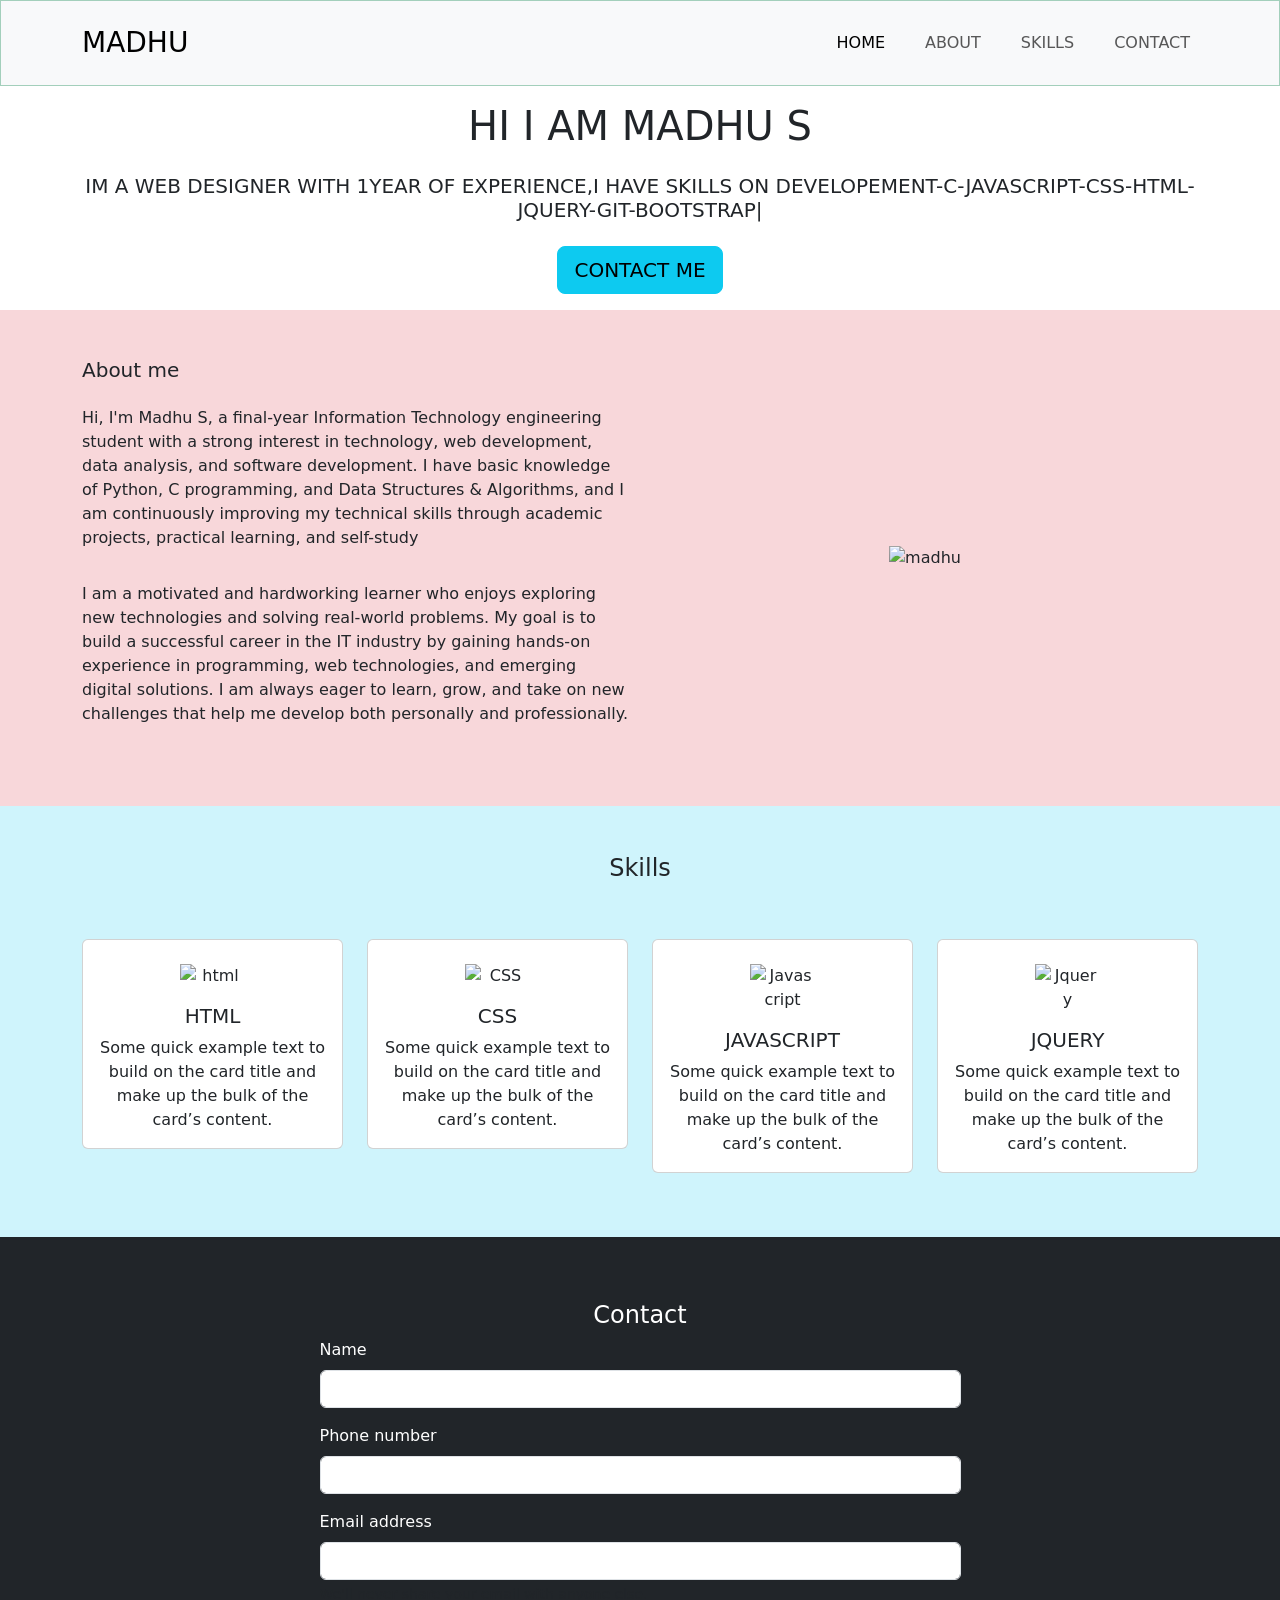
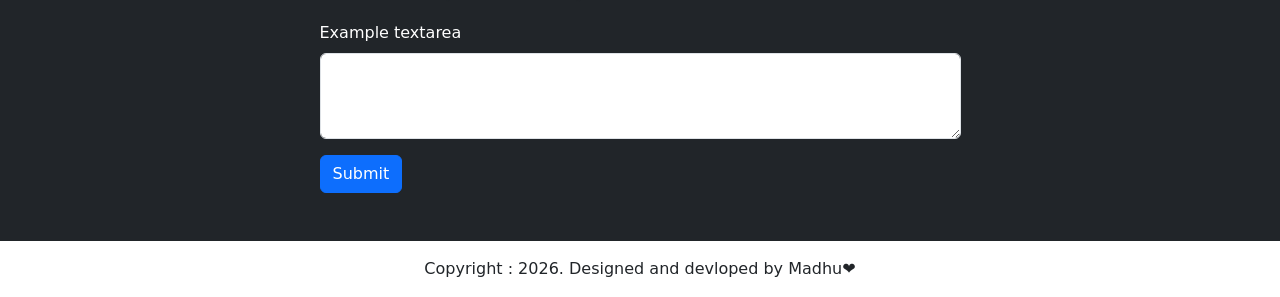
==== index.html @ f2a7bfd4 "added new path" ====
<!DOCTYPE html>
<html lang="en">
    <head>
        <meta charset="UTF-8">
        <meta name="viewport" content="Width=device-Width, initial-scale=1.0">
        <title> Madhu's portfolio </title>
        <link rel="preconnect" href="https://fonts.googleapis.com">
<link rel="preconnect" href="https://fonts.gstatic.com" crossorigin>
<link href="https://fonts.googleapis.com/css2?family=Poppins:ital,wght@0,100;0,200;0,300;0,400;0,500;0,600;0,700;0,800;0,900;1,100;1,200;1,300;1,400;1,500;1,600;1,700;1,800;1,900&display=swap" rel="stylesheet">
        <link href="https://cdn.jsdelivr.net/npm/bootstrap@5.3.8/dist/css/bootstrap.min.css" rel="stylesheet" integrity="sha384-sRIl4kxILFvY47J16cr9ZwB07vP4J8+LH7qKQnuqkuIAvNWLzeN8tE5YBujZqJLB" crossorigin="anonymous">
         <link rel="stylesheet" href="/portfolio/css/styles.css">
    </head>
       <body>
<nav class="navbar navbar-expand-lg bg-body-tertiary py-3 text-uppercase border border-success-subtle sticky-top">
  <div class="container">
    <a class=" navbar-brand fs-3" href="#">Madhu </a>
    <button class="navbar-toggler" type="button" data-bs-toggle="collapse" data-bs-target="#navbarSupportedContent" aria-controls="navbarSupportedContent" aria-expanded="false" aria-label="Toggle navigation">
      <span class="navbar-toggler-icon"></span>
    </button>
    <div class="collapse navbar-collapse" id="navbarSupportedContent">
      <ul class="navbar-nav ms-auto mb-2 mb-lg-0 gap-4 fs-6">
        <li class="nav-item">
          <a class="nav-link active" aria-current="page" href="#" >Home</a>
        </li>
        <li class="nav-item">
          <a class="nav-link" href="#about">About</a>
        </li>
        <li class="nav-item">
          <a class="nav-link" href="#skills">Skills</a>
        </li>
        <li class="nav-item">
          <a class="nav-link" href="#contact">Contact</a>
        </li>
      </ul>
    </nav>
      <section class="banner  text-uppercase  text-center">
          <div class="container">
              <div class="row align-items-center">
                  <div class="col-md-12">
                       <div class=" width-100 mx-auto py-3">
                        <h1 class="pb-3" >hi i am madhu s</h1>
                        <H4 class="pb-3 fs-5 fs-md-4 ">Im a web designer with 1year of experience,I have skills on developement-c-javascript-css-html-jquery-git-bootstrap|</H4>
                        <a href="https://wa.me/+917810089107?text=Hi madhu!!!" class= "btn btn-info text-uppercase btn-lg" target="_blank" >contact me</a>
                    </div>
                  </div>
              </div>
          </div>
      </section>
      <section id="about" class="py-5 bg-danger-subtle">
         <div class="container">
            <div class="row align-items-center">
                <div class="col-md-6">
                  <h5 class="pb-3">About me</h5>
                  <p class="pb-3">Hi, I'm Madhu S, a final-year Information Technology engineering student with a strong interest in technology, web development, data analysis, and software development. I have basic knowledge of Python, C programming, and Data Structures & Algorithms, and I am continuously improving my technical skills through academic projects, practical learning, and self-study</p>
                  <p class="pb-3">I am a motivated and hardworking learner who enjoys exploring new technologies and solving real-world problems. My goal is to build a successful career in the IT industry by gaining hands-on experience in programming, web technologies, and emerging digital solutions. I am always eager to learn, grow, and take on new challenges that help me develop both personally and professionally. </p>
                </div>
                <div class="col-md-6 text-center">
                   <img src="/portfolio/images/WhatsApp Image 2026-06-17 at 10.58.20 PM (1).jpeg" alt="madhu" class="img-fluid w-75"  />
                </div>
            </div>
         </div>
      </section >
      <section  id="skills" class="bg-info-subtle skills-padding py-5">
         <div class="container">
               <div class="row">
                    <div class="col-md-12">
                        <h4 class="text-center pb-5">Skills</h4>
                    </div>
               </div>
               <div class="row g-4">
                   <div class="col-md-3 mb-3">
                         <div class="card text-center">
                         <img src="/portfolio/images/html.png" class="card-img-top w-25 m-auto pt-4" alt="html">
                         <div class="card-body">
                         <h5 class="card-title text-center">HTML</h5>
                         <p class="card-text">Some quick example text to build on the card title and make up the bulk of the card’s content.</p>
                    </div>
                  </div>        
               </div>
               <div class="col-md-3 mb-3">
                         <div class="card text-center">
                         <img src="/portfolio/images/css.png" class="card-img-top w-25 m-auto pt-4" alt="CSS">
                         <div class="card-body">
                         <h5 class="card-title text-center">CSS</h5>
                         <p class="card-text">Some quick example text to build on the card title and make up the bulk of the card’s content.</p>
                    </div>
                  </div>        
               </div>
               <div class="col-md-3 mb-3">
                         <div class="card text-center">
                         <img src="/portfolio/images/js.png" class="card-img-top w-25 m-auto pt-4" alt="Javascript">
                         <div class="card-body">
                         <h5 class="card-title text-center">JAVASCRIPT</h5>
                         <p class="card-text">Some quick example text to build on the card title and make up the bulk of the card’s content.</p>
                    </div>
                  </div>        
               </div>
               <div class="col-md-3 mb-3">
                         <div class="card text-center">
                         <img src="/portfolio/images/jquery.png" class="card-img-top w-25 m-auto pt-4" alt="Jquery">
                         <div class="card-body">
                         <h5 class="card-title text-center" >JQUERY</h5>
                         <p class="card-text">Some quick example text to build on the card title and make up the bulk of the card’s content.</p>
                    </div>
                  </div>        
               </div>
            </div>
         </div>
      </section>
      <section id="contact" class="bg-dark text-white skills-padding py-5">
        <div class="container">
             <div class="row ">
                  <div class="col-md-12 ">
                        <h4 class="text-center pt-3">Contact</h4>
                </div>
             </div>
             <div class="row justify-content-center" >
                    <div class="col-md-7 ">
                        <form>
                         <div class="mb-3">
                          <label for="exampleInputEmail1" class="form-label">Name</label>
                          <input type="text" class="form-control" id="exampleInputName" aria-describedby="name">                        
                      </div>
                      <div class="mb-3">
                          <label for="exampleInputEmail1" class="form-label">Phone number</label>
                          <input type="number" class="form-control" id="exampleInputnumber" aria-describedby="phonenumber">
                      </div>
                      <div class="mb-3">
                      <label for="exampleInputEmail1" class="form-label">Email address</label>
                      <input type="email" class="form-control" id="exampleInputEmail1" aria-describedby="emailHelp">
                      <div id="emailHelp" class="form-text">We'll never share your email with anyone else.</div>
                     </div>
                     <div class="mb-3">
                      <label for="exampleFormControlTextarea1" class="form-label">Example textarea</label>
                      <textarea class="form-control" id="exampleFormControlTextarea1" rows="3"></textarea>
                     </div>
            <button type="submit" class="btn btn-primary">Submit</button>
        </form>
           </div>
         </div>
        </div>
      </section>
       <footer class="py-3">
         <div class="container">
            <div class="row">
                <div class="col-md-12">
                    <p class="text-center mb-0"> Copyright : 2026. Designed and devloped by Madhu❤️</p>
                </div>
            </div>
         </div>
       </footer>
    </body>
    <script src="https://cdn.jsdelivr.net/npm/bootstrap@5.3.8/dist/js/bootstrap.bundle.min.js" integrity="sha384-FKyoEForCGlyvwx9Hj09JcYn3nv7wiPVlz7YYwJrWVcXK/BmnVDxM+D2scQbITxI" crossorigin="anonymous"></script>
</html>
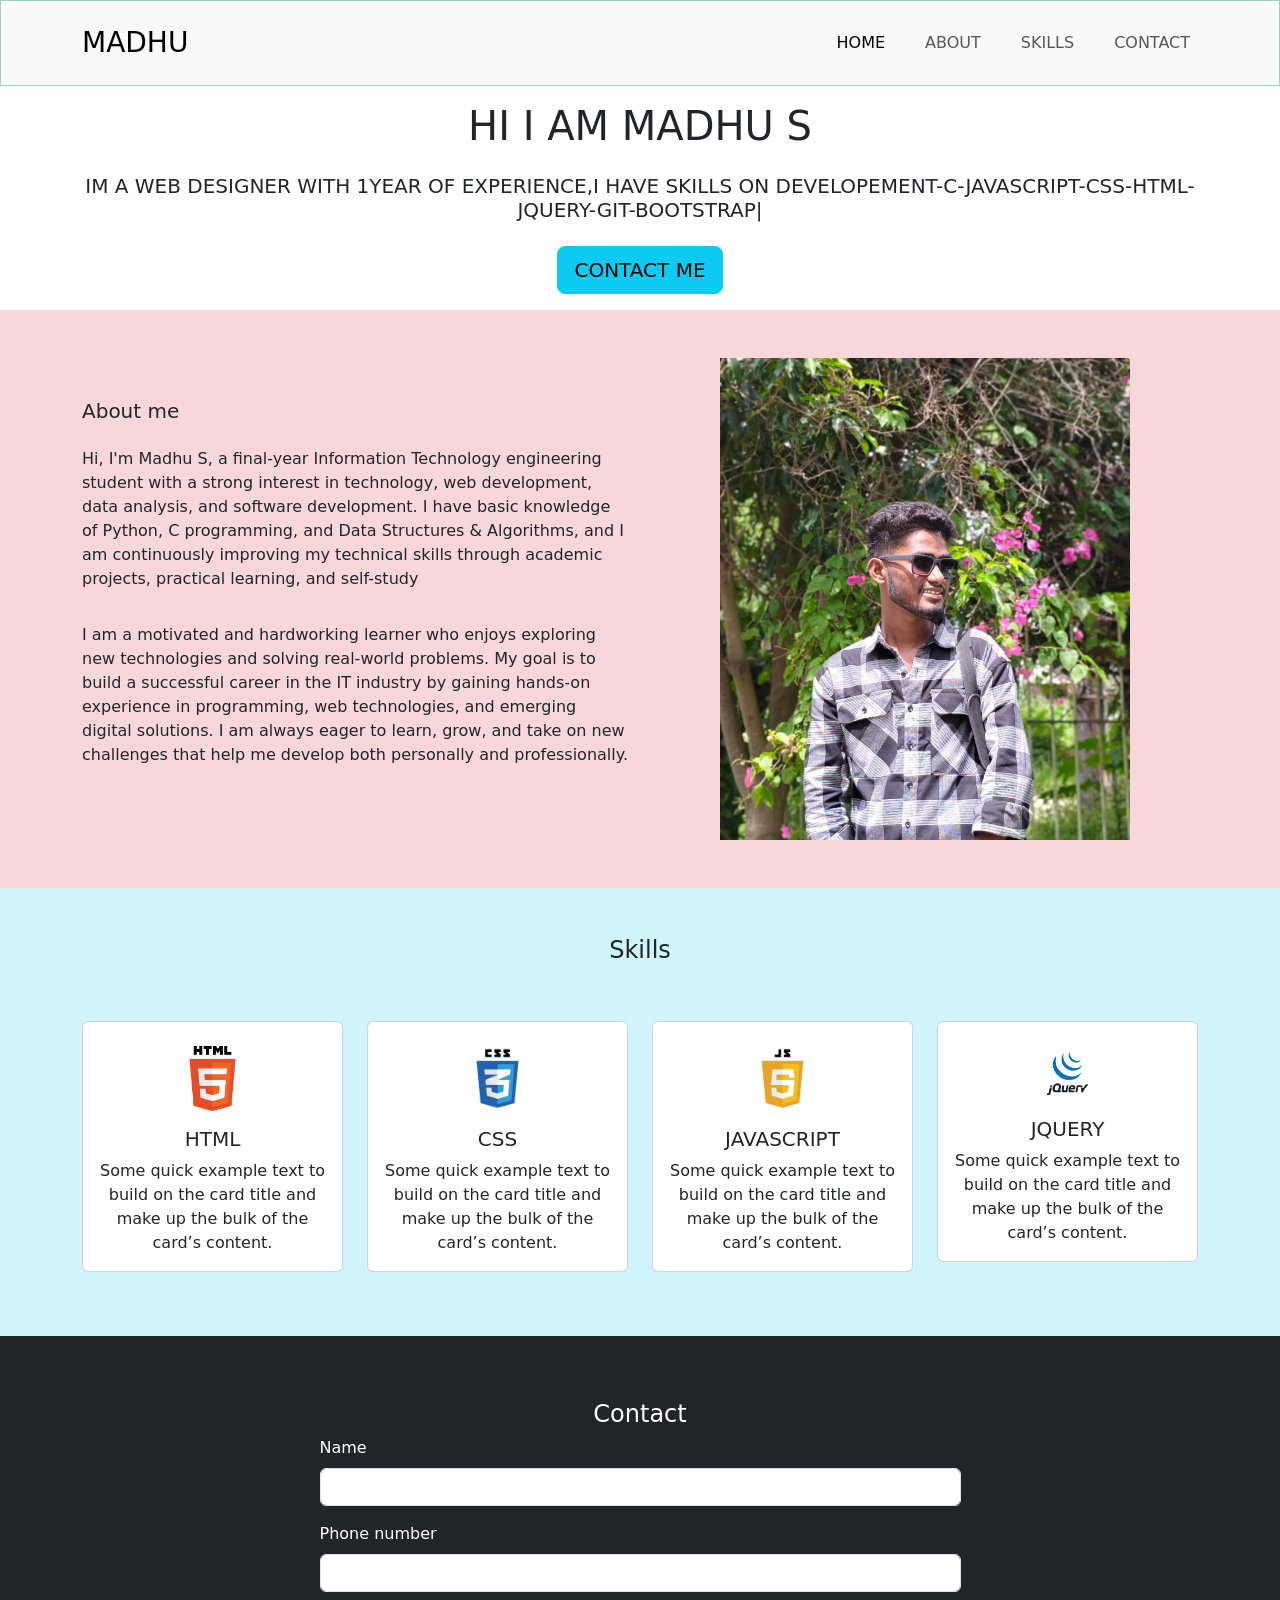
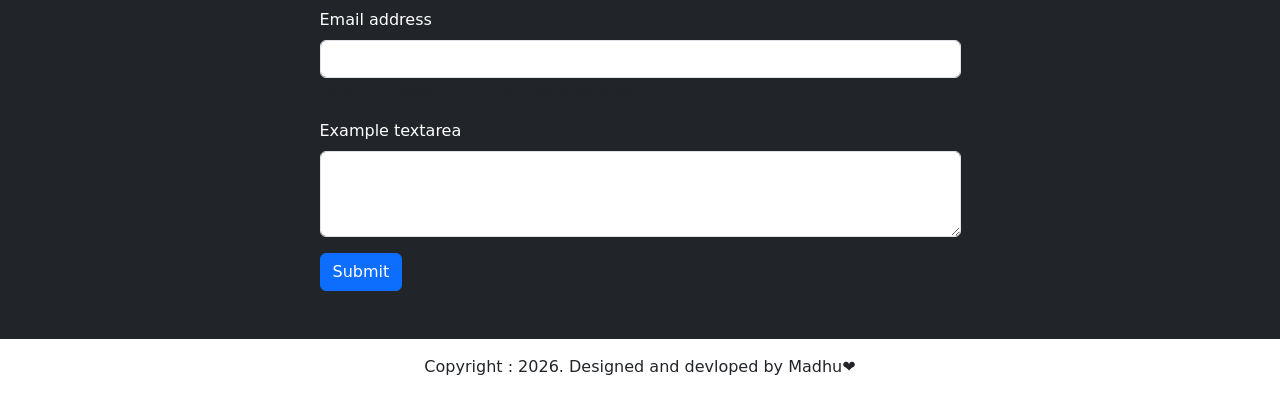
==== commit 627c1f32: "added new path again" ====
--- a/index.html
+++ b/index.html
@@ -8,7 +8,7 @@
 <link rel="preconnect" href="https://fonts.gstatic.com" crossorigin>
 <link href="https://fonts.googleapis.com/css2?family=Poppins:ital,wght@0,100;0,200;0,300;0,400;0,500;0,600;0,700;0,800;0,900;1,100;1,200;1,300;1,400;1,500;1,600;1,700;1,800;1,900&display=swap" rel="stylesheet">
         <link href="https://cdn.jsdelivr.net/npm/bootstrap@5.3.8/dist/css/bootstrap.min.css" rel="stylesheet" integrity="sha384-sRIl4kxILFvY47J16cr9ZwB07vP4J8+LH7qKQnuqkuIAvNWLzeN8tE5YBujZqJLB" crossorigin="anonymous">
-         <link rel="stylesheet" href="/portfolio/css/styles.css">
+         <link rel="stylesheet" href="./portfolio/css/styles.css">
     </head>
        <body>
 <nav class="navbar navbar-expand-lg bg-body-tertiary py-3 text-uppercase border border-success-subtle sticky-top">
@@ -55,7 +55,7 @@
                   <p class="pb-3">I am a motivated and hardworking learner who enjoys exploring new technologies and solving real-world problems. My goal is to build a successful career in the IT industry by gaining hands-on experience in programming, web technologies, and emerging digital solutions. I am always eager to learn, grow, and take on new challenges that help me develop both personally and professionally. </p>
                 </div>
                 <div class="col-md-6 text-center">
-                   <img src="/portfolio/images/WhatsApp Image 2026-06-17 at 10.58.20 PM (1).jpeg" alt="madhu" class="img-fluid w-75"  />
+                   <img src="./images/WhatsApp Image 2026-06-17 at 10.58.20 PM (1).jpeg" alt="madhu" class="img-fluid w-75"  />
                 </div>
             </div>
          </div>
@@ -70,7 +70,7 @@
                <div class="row g-4">
                    <div class="col-md-3 mb-3">
                          <div class="card text-center">
-                         <img src="/portfolio/images/html.png" class="card-img-top w-25 m-auto pt-4" alt="html">
+                         <img src="./images/html.png" class="card-img-top w-25 m-auto pt-4" alt="html">
                          <div class="card-body">
                          <h5 class="card-title text-center">HTML</h5>
                          <p class="card-text">Some quick example text to build on the card title and make up the bulk of the card’s content.</p>
@@ -79,7 +79,7 @@
                </div>
                <div class="col-md-3 mb-3">
                          <div class="card text-center">
-                         <img src="/portfolio/images/css.png" class="card-img-top w-25 m-auto pt-4" alt="CSS">
+                         <img src="./images/css.png" class="card-img-top w-25 m-auto pt-4" alt="CSS">
                          <div class="card-body">
                          <h5 class="card-title text-center">CSS</h5>
                          <p class="card-text">Some quick example text to build on the card title and make up the bulk of the card’s content.</p>
@@ -88,7 +88,7 @@
                </div>
                <div class="col-md-3 mb-3">
                          <div class="card text-center">
-                         <img src="/portfolio/images/js.png" class="card-img-top w-25 m-auto pt-4" alt="Javascript">
+                         <img src="./images/js.png" class="card-img-top w-25 m-auto pt-4" alt="Javascript">
                          <div class="card-body">
                          <h5 class="card-title text-center">JAVASCRIPT</h5>
                          <p class="card-text">Some quick example text to build on the card title and make up the bulk of the card’s content.</p>
@@ -97,7 +97,7 @@
                </div>
                <div class="col-md-3 mb-3">
                          <div class="card text-center">
-                         <img src="/portfolio/images/jquery.png" class="card-img-top w-25 m-auto pt-4" alt="Jquery">
+                         <img src="./images/jquery.png" class="card-img-top w-25 m-auto pt-4" alt="Jquery">
                          <div class="card-body">
                          <h5 class="card-title text-center" >JQUERY</h5>
                          <p class="card-text">Some quick example text to build on the card title and make up the bulk of the card’s content.</p>
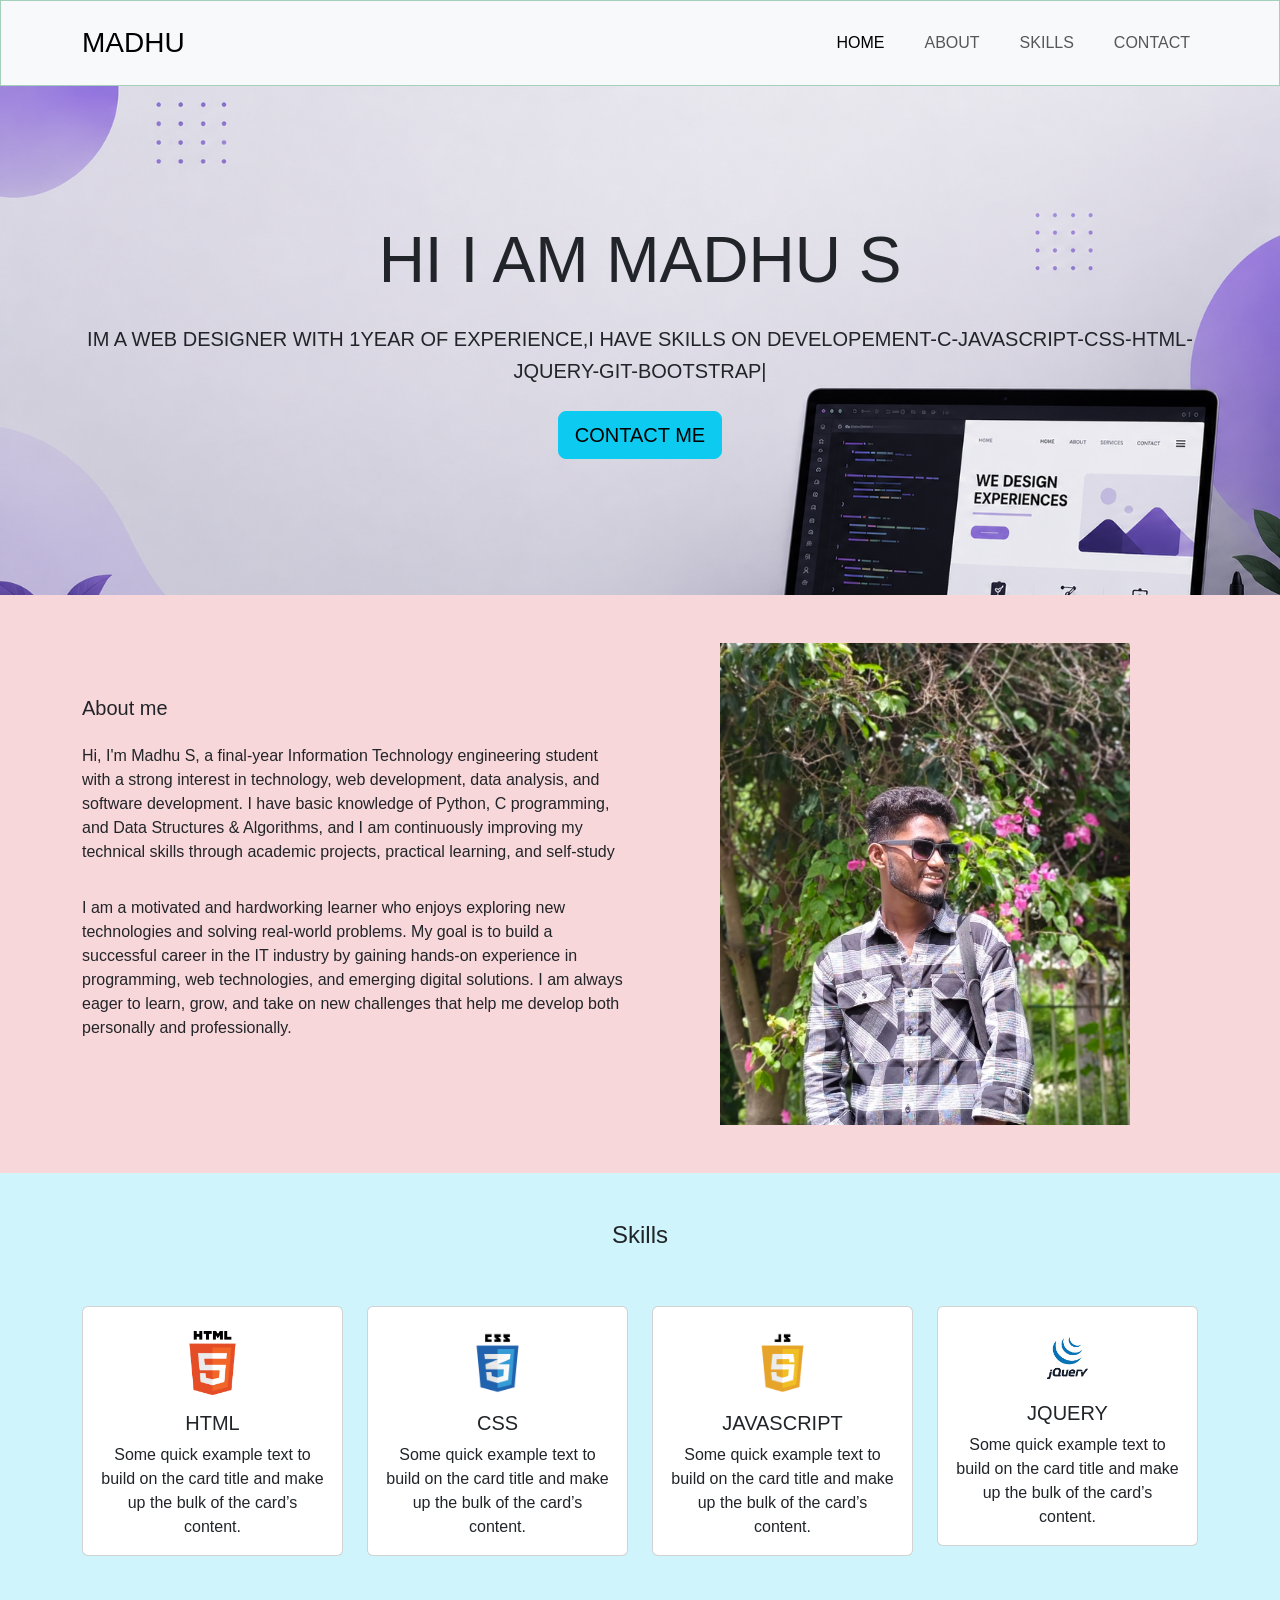
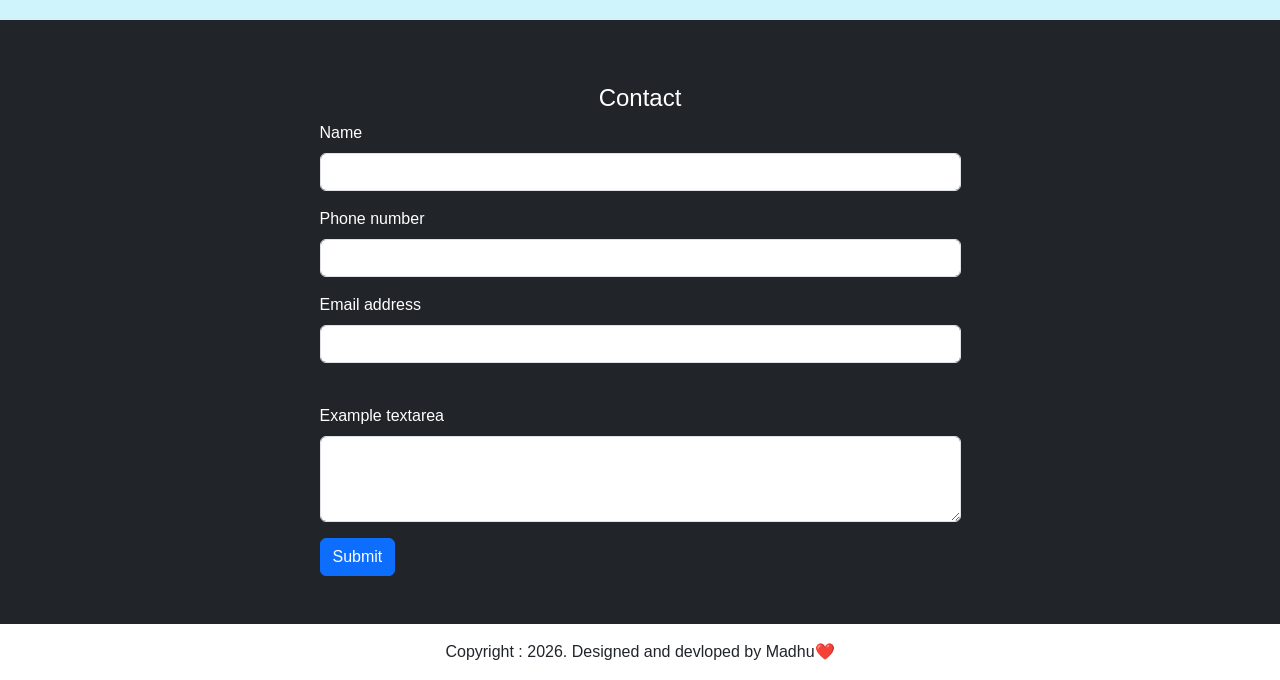
==== commit 3b3e8455: "added path to css" ====
--- a/index.html
+++ b/index.html
@@ -8,7 +8,7 @@
 <link rel="preconnect" href="https://fonts.gstatic.com" crossorigin>
 <link href="https://fonts.googleapis.com/css2?family=Poppins:ital,wght@0,100;0,200;0,300;0,400;0,500;0,600;0,700;0,800;0,900;1,100;1,200;1,300;1,400;1,500;1,600;1,700;1,800;1,900&display=swap" rel="stylesheet">
         <link href="https://cdn.jsdelivr.net/npm/bootstrap@5.3.8/dist/css/bootstrap.min.css" rel="stylesheet" integrity="sha384-sRIl4kxILFvY47J16cr9ZwB07vP4J8+LH7qKQnuqkuIAvNWLzeN8tE5YBujZqJLB" crossorigin="anonymous">
-         <link rel="stylesheet" href="./portfolio/css/styles.css">
+         <link rel="stylesheet" href="./css/styles.css">
     </head>
        <body>
 <nav class="navbar navbar-expand-lg bg-body-tertiary py-3 text-uppercase border border-success-subtle sticky-top">
--- a/css/styles.css
+++ b/css/styles.css
@@ -0,0 +1,52 @@
+* {
+    font-family: 'poppins' , sans-serif;
+}
+
+.banner {
+    background-image: url(../images/background.png);
+    background-size: cover ;
+    background-repeat: no-repeat;
+    padding: 120px 20px;
+}
+
+.banner h1{
+         font-size: clamp(2rem, 5vw, 4rem);
+         width: 100%;
+         white-space: normal;
+         word-break: normal;
+}
+
+.banner h4{
+    font-size: clamp(1rem, 2vw, 1.5rem);
+    line-height: 1.6;
+    width: 100%;
+    white-space: normal;
+    word-break: normal
+}
+
+
+.skills-padding {
+    padding: 80px 0px;
+}
+
+@media (max-width: 570px){
+    .banner{
+        padding: 60px 15px;
+    }
+
+    .banner h1{
+        font-size: 32px;
+    }
+
+    .banner h4{
+        font-size: 16px;
+        padding: 0 10px;
+    }
+
+    .button{
+        width:auto
+    }
+}
+
+
+
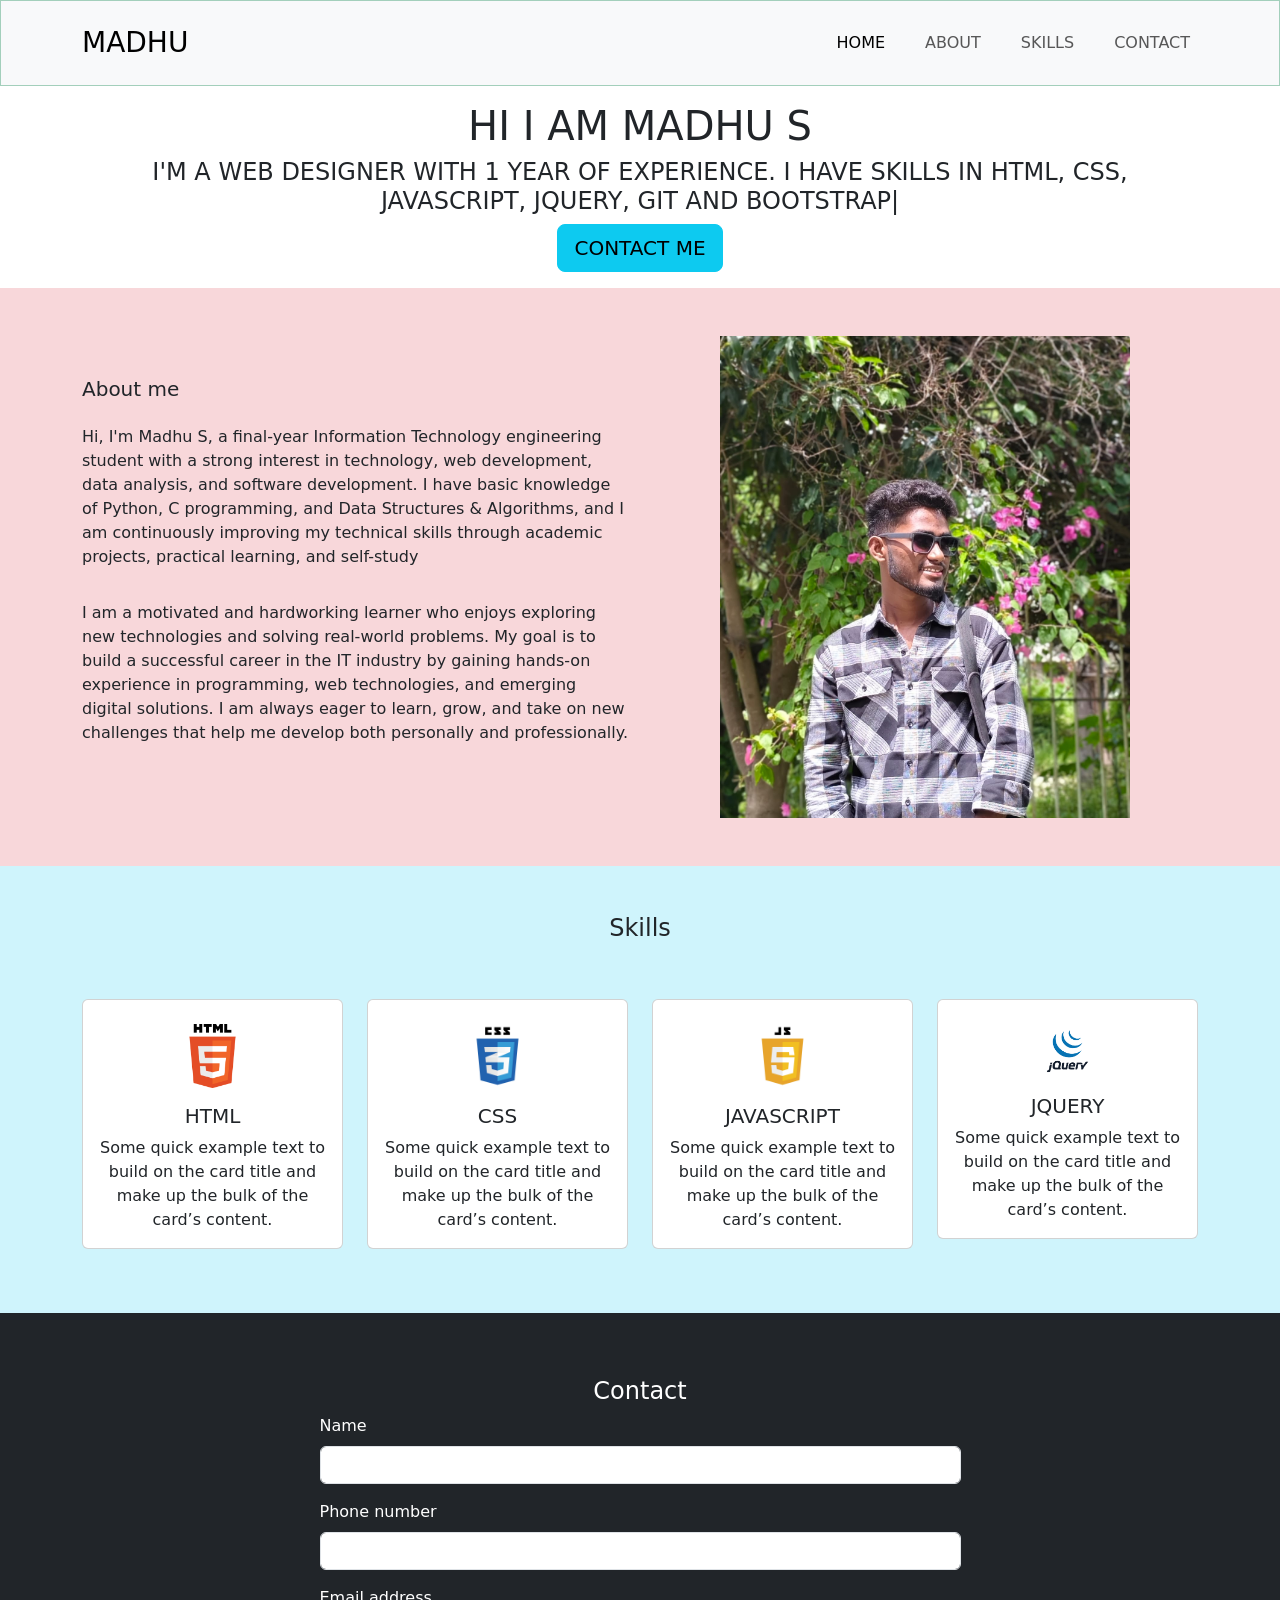
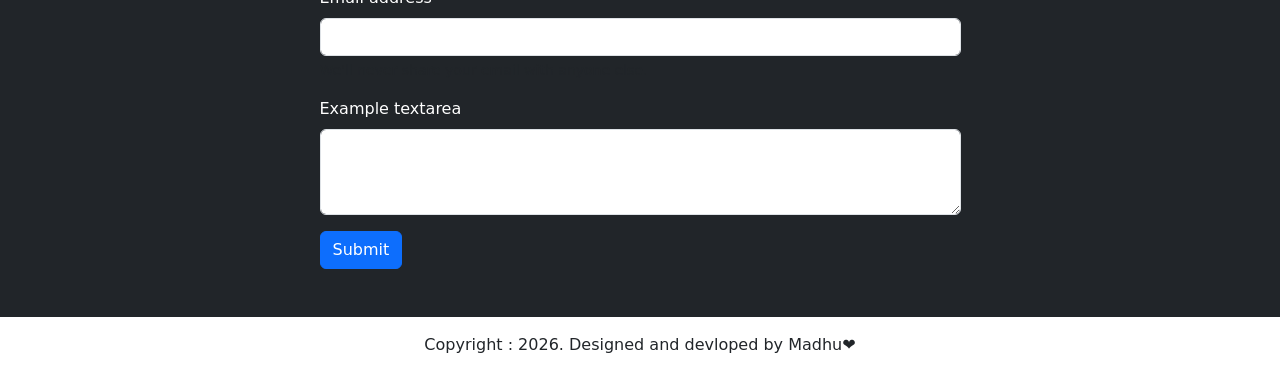
==== commit b1b2de8a: "added new path again" ====
--- a/index.html
+++ b/index.html
@@ -3,12 +3,12 @@
     <head>
         <meta charset="UTF-8">
         <meta name="viewport" content="Width=device-Width, initial-scale=1.0">
-        <title> Madhu's portfolio </title>
+        <title> ❤️Madhu's portfolio </title>
         <link rel="preconnect" href="https://fonts.googleapis.com">
 <link rel="preconnect" href="https://fonts.gstatic.com" crossorigin>
 <link href="https://fonts.googleapis.com/css2?family=Poppins:ital,wght@0,100;0,200;0,300;0,400;0,500;0,600;0,700;0,800;0,900;1,100;1,200;1,300;1,400;1,500;1,600;1,700;1,800;1,900&display=swap" rel="stylesheet">
         <link href="https://cdn.jsdelivr.net/npm/bootstrap@5.3.8/dist/css/bootstrap.min.css" rel="stylesheet" integrity="sha384-sRIl4kxILFvY47J16cr9ZwB07vP4J8+LH7qKQnuqkuIAvNWLzeN8tE5YBujZqJLB" crossorigin="anonymous">
-         <link rel="stylesheet" href="./css/styles.css">
+         <link rel="stylesheet" href="portfolio/css/styles.css">
     </head>
        <body>
 <nav class="navbar navbar-expand-lg bg-body-tertiary py-3 text-uppercase border border-success-subtle sticky-top">
@@ -33,19 +33,21 @@
         </li>
       </ul>
     </nav>
-      <section class="banner  text-uppercase  text-center">
-          <div class="container">
-              <div class="row align-items-center">
-                  <div class="col-md-12">
-                       <div class=" width-100 mx-auto py-3">
-                        <h1 class="pb-3" >hi i am madhu s</h1>
-                        <H4 class="pb-3 fs-5 fs-md-4 ">Im a web designer with 1year of experience,I have skills on developement-c-javascript-css-html-jquery-git-bootstrap|</H4>
-                        <a href="https://wa.me/+917810089107?text=Hi madhu!!!" class= "btn btn-info text-uppercase btn-lg" target="_blank" >contact me</a>
+    <section class="banner text-uppercase text-center">
+     <div class="container">
+          <div class="row align-items-center">
+             <div class="col-md-12">
+                 <div class="width-100 mx-auto py-3"> 
+                      <h1>Hi I am Madhu S</h1>
+                        <h4>   I'm a Web Designer with 1 year of experience. I have skills in
+                                        HTML, CSS, JavaScript, jQuery, Git and Bootstrap| </h4>
+                          <a href="https://wa.me/+917810089107?text=Hi Madhu!!!"
+                                   class="btn btn-info btn-lg">Contact Me </a>
+                        </div>
+                      </div>
                     </div>
                   </div>
-              </div>
-          </div>
-      </section>
+     </section>
       <section id="about" class="py-5 bg-danger-subtle">
          <div class="container">
             <div class="row align-items-center">
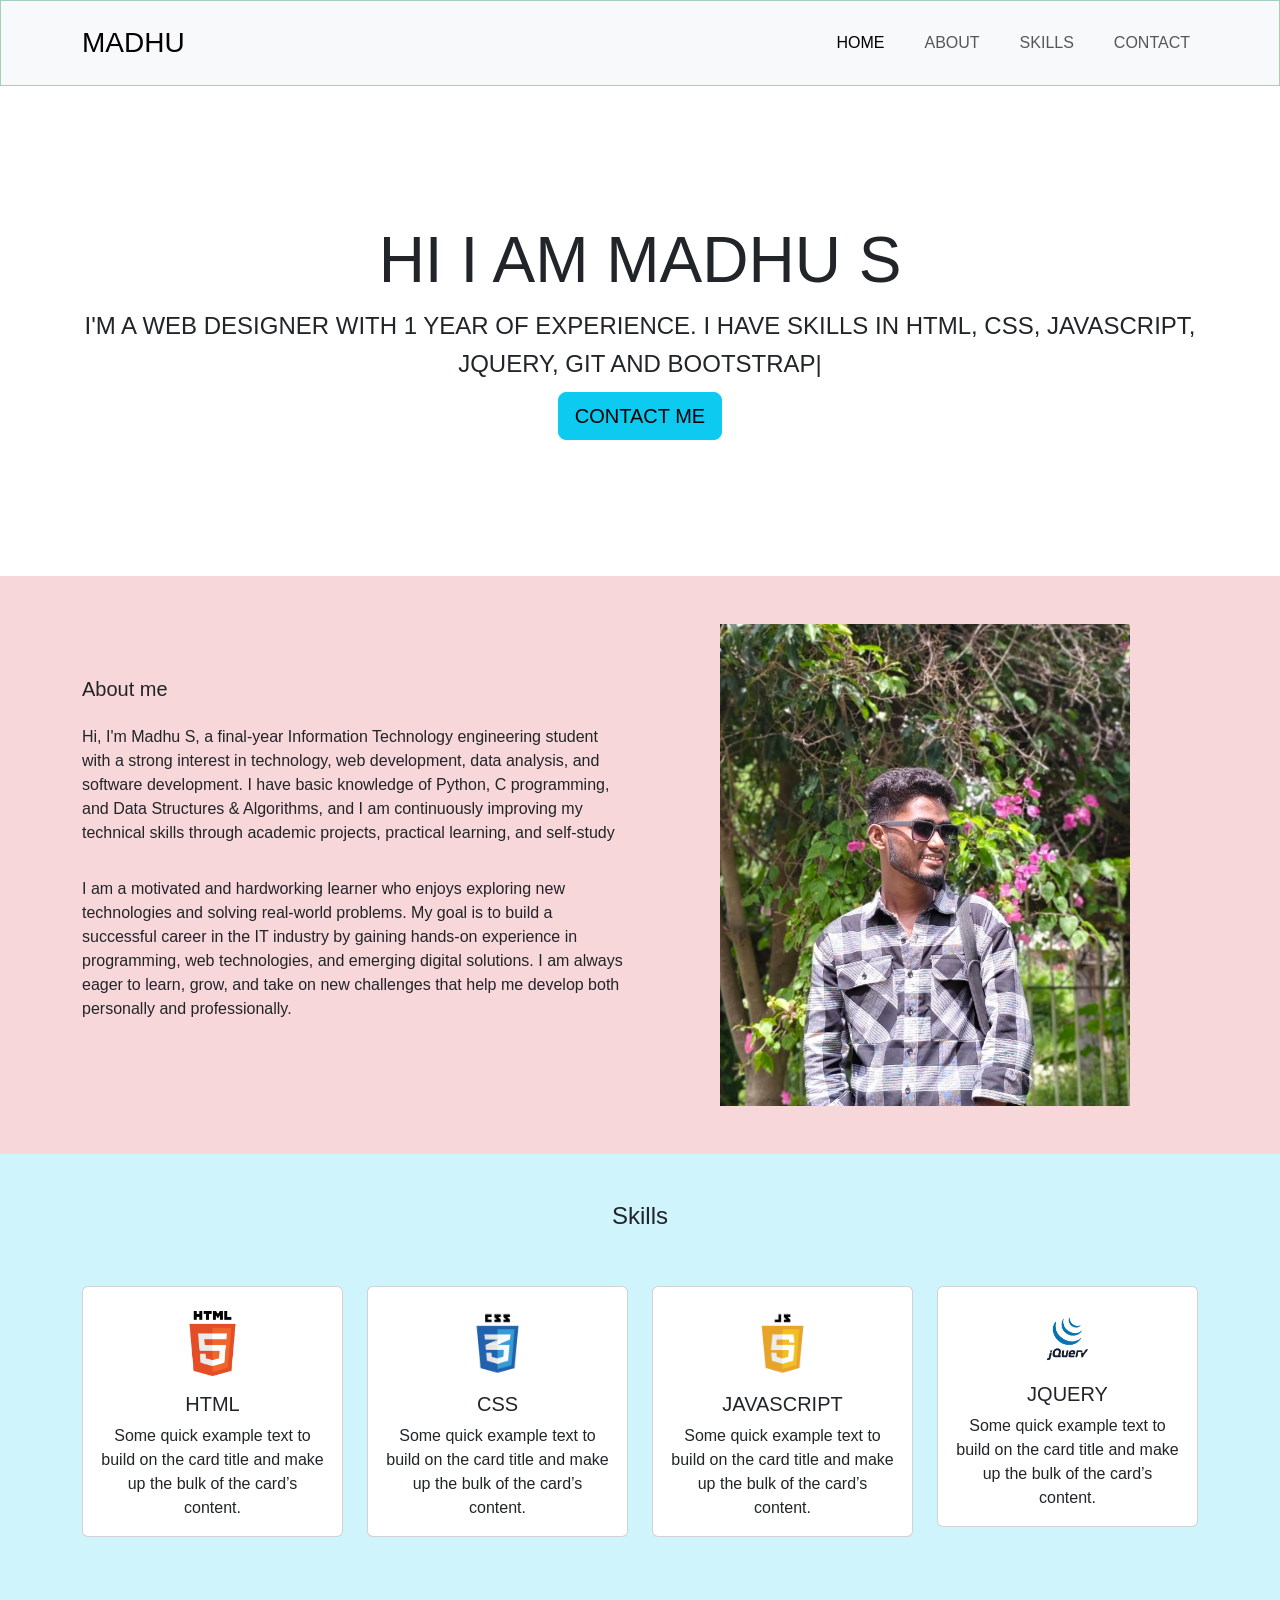
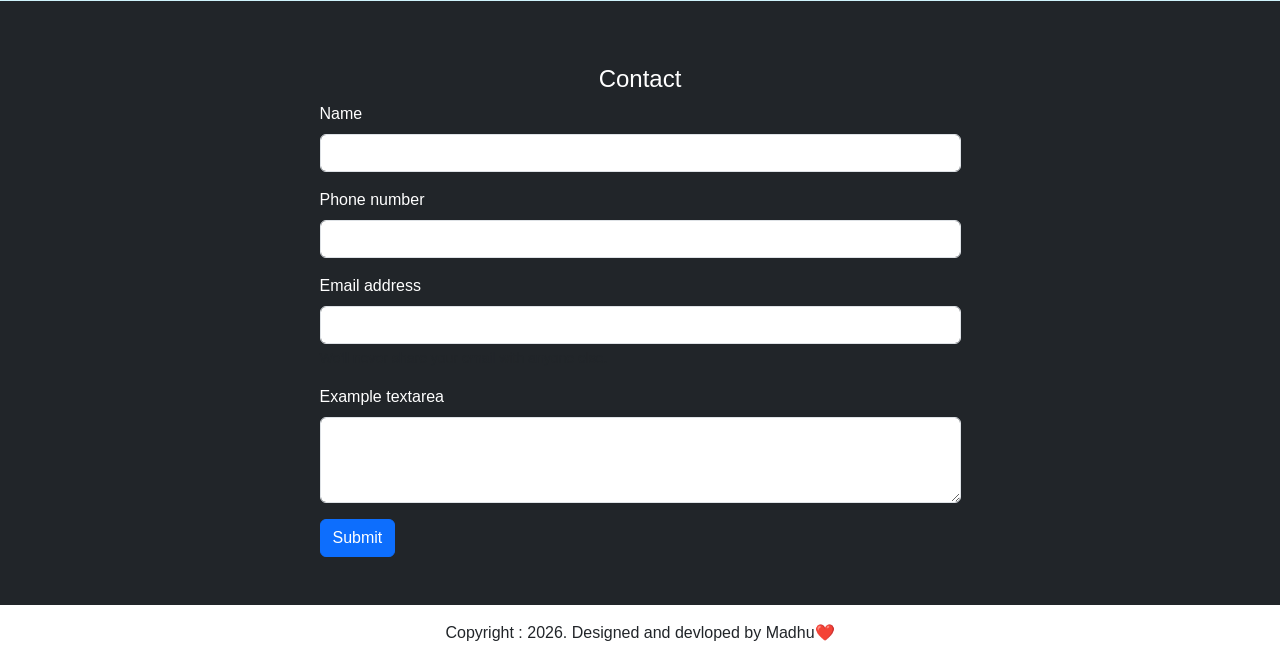
==== commit ea409830: "added css path again" ====
--- a/index.html
+++ b/index.html
@@ -8,7 +8,7 @@
 <link rel="preconnect" href="https://fonts.gstatic.com" crossorigin>
 <link href="https://fonts.googleapis.com/css2?family=Poppins:ital,wght@0,100;0,200;0,300;0,400;0,500;0,600;0,700;0,800;0,900;1,100;1,200;1,300;1,400;1,500;1,600;1,700;1,800;1,900&display=swap" rel="stylesheet">
         <link href="https://cdn.jsdelivr.net/npm/bootstrap@5.3.8/dist/css/bootstrap.min.css" rel="stylesheet" integrity="sha384-sRIl4kxILFvY47J16cr9ZwB07vP4J8+LH7qKQnuqkuIAvNWLzeN8tE5YBujZqJLB" crossorigin="anonymous">
-         <link rel="stylesheet" href="portfolio/css/styles.css">
+         <link rel="stylesheet" href="./css/styles.css">
     </head>
        <body>
 <nav class="navbar navbar-expand-lg bg-body-tertiary py-3 text-uppercase border border-success-subtle sticky-top">
--- a/css/styles.css
+++ b/css/styles.css
@@ -0,0 +1,52 @@
+* {
+    font-family: 'poppins' , sans-serif;
+}
+
+.banner {
+    background-image: url(../images/animation.mp4);
+    background-size: cover ;
+    background-repeat: no-repeat;
+    padding: 120px 20px;
+}
+
+.banner h1{
+         font-size: clamp(2rem, 5vw, 4rem);
+         width: 100%;
+         white-space: normal;
+         word-break: normal;
+}
+
+.banner h4{
+    font-size: clamp(1rem, 2vw, 1.5rem);
+    line-height: 1.6;
+    width: 100%;
+    white-space: normal;
+    word-break: normal
+}
+
+
+.skills-padding {
+    padding: 80px 0px;
+}
+
+@media (max-width: 570px){
+    .banner{
+        padding: 60px 15px;
+    }
+
+    .banner h1{
+        font-size: 32px;
+    }
+
+    .banner h4{
+        font-size: 16px;
+        padding: 0 10px;
+    }
+
+    .button{
+        width:auto
+    }
+}
+
+
+
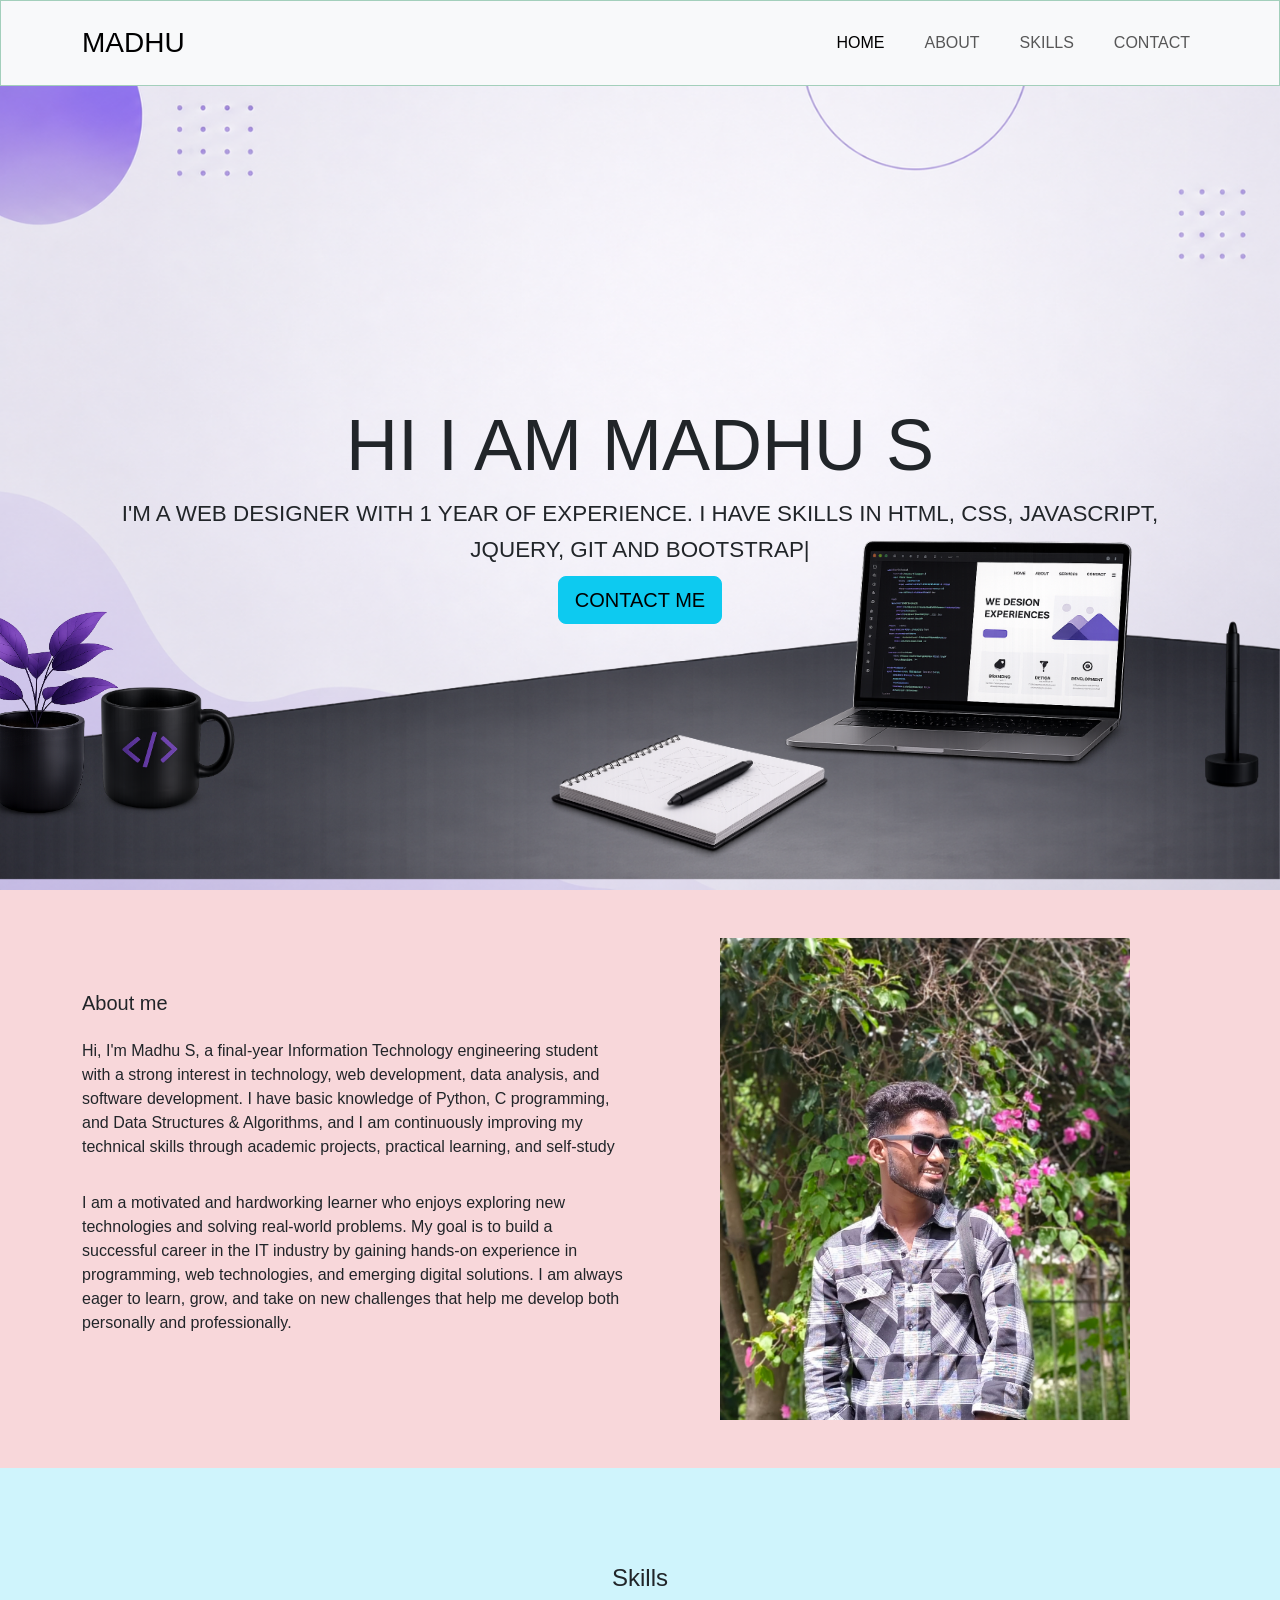
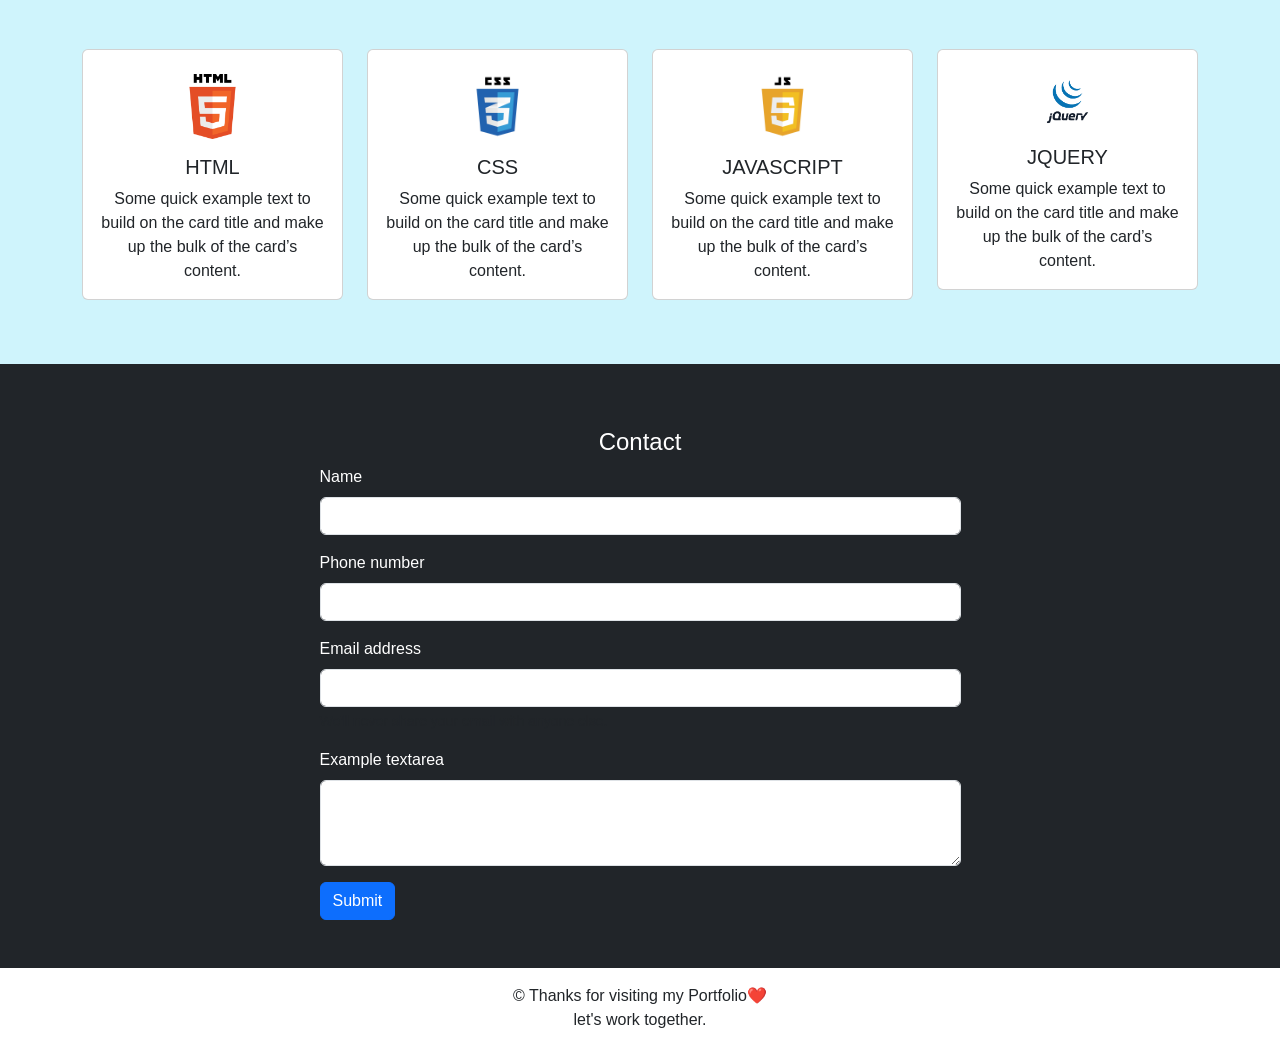
==== commit 393bed02: "added new hero section" ====
--- a/index.html
+++ b/index.html
@@ -47,7 +47,40 @@
                       </div>
                     </div>
                   </div>
-     </section>
+                    <div class="table">
+                    <img src="./images/table.png" >
+                  </div>
+                   <div class="flowercup">
+                    <img src="./images/flower.png" >
+                  </div>
+                  <div class="teacup">
+                    <img src="./images/cup.png" >
+                  </div>
+                   <div class="book">
+                    <img src="./images/book.png" >
+                  </div>
+                  <div class="nidle">
+                    <img src="./images/nidle.png" >
+                  </div>
+                
+                <div class="laptop">
+
+                <img src="./images/lap.png" class="lap">
+
+               <img src="./images/html.png" class="skill html">
+
+               <img src="./images/css.svg" class="skill css">
+
+               <img src="./images/javascript.svg" class="skill js">
+
+               <img src="./images/bootstrap.svg" class="skill bs">
+
+               <img src="./images/git.svg" class="skill git">
+
+              <img src="./images/jquery.svg" class="skill jQuery">
+
+      </div>
+</section>
       <section id="about" class="py-5 bg-danger-subtle">
          <div class="container">
             <div class="row align-items-center">
@@ -66,7 +99,7 @@
          <div class="container">
                <div class="row">
                     <div class="col-md-12">
-                        <h4 class="text-center pb-5">Skills</h4>
+                        <h4 class="text-center py-5">Skills</h4>
                     </div>
                </div>
                <div class="row g-4">
@@ -118,23 +151,24 @@
              </div>
              <div class="row justify-content-center" >
                     <div class="col-md-7 ">
-                        <form>
+                        <form name="contact" method="post" data-netlify="true">
+                          <input type="hidden" name="form-name" value="contact">
                          <div class="mb-3">
                           <label for="exampleInputEmail1" class="form-label">Name</label>
-                          <input type="text" class="form-control" id="exampleInputName" aria-describedby="name">                        
+                          <input type="text"  name="name" class="form-control" required id="exampleInputName" aria-describedby="name">                        
                       </div>
                       <div class="mb-3">
                           <label for="exampleInputEmail1" class="form-label">Phone number</label>
-                          <input type="number" class="form-control" id="exampleInputnumber" aria-describedby="phonenumber">
+                          <input type="number" name="number" class="form-control" required id="exampleInputnumber" aria-describedby="phonenumber">
                       </div>
                       <div class="mb-3">
                       <label for="exampleInputEmail1" class="form-label">Email address</label>
-                      <input type="email" class="form-control" id="exampleInputEmail1" aria-describedby="emailHelp">
+                      <input type="email" name="email" class="form-control" required id="exampleInputEmail1" aria-describedby="emailHelp">
                       <div id="emailHelp" class="form-text">We'll never share your email with anyone else.</div>
                      </div>
                      <div class="mb-3">
                       <label for="exampleFormControlTextarea1" class="form-label">Example textarea</label>
-                      <textarea class="form-control" id="exampleFormControlTextarea1" rows="3"></textarea>
+                      <textarea  name="message" class="form-control" required id="exampleFormControlTextarea1" rows="3"></textarea>
                      </div>
             <button type="submit" class="btn btn-primary">Submit</button>
         </form>
@@ -146,7 +180,7 @@
          <div class="container">
             <div class="row">
                 <div class="col-md-12">
-                    <p class="text-center mb-0"> Copyright : 2026. Designed and devloped by Madhu❤️</p>
+                    <p class="text-center mb-0"> © Thanks for visiting  my Portfolio❤️<br>let's work together.</p>
                 </div>
             </div>
          </div>
--- a/css/styles.css
+++ b/css/styles.css
@@ -1,27 +1,24 @@
 * {
     font-family: 'poppins' , sans-serif;
 }
-
+ 
 .banner {
-    background-image: url(../images/animation.mp4);
-    background-size: cover ;
-    background-repeat: no-repeat;
-    padding: 120px 20px;
-}
+     background-image: url(../images/background.png);
+     background-size: cover;
+     background-repeat:no-repeat;
+     padding: 300px 20px 250px;
+     position: relative;
+     overflow: hidden;
+     min-height: 600px;
+}    
 
 .banner h1{
-         font-size: clamp(2rem, 5vw, 4rem);
-         width: 100%;
-         white-space: normal;
-         word-break: normal;
+    font-size: clamp(2.5rem,6vw,4.5rem);
 }
 
 .banner h4{
-    font-size: clamp(1rem, 2vw, 1.5rem);
+    font-size: clamp(1rem,2vw,1.4rem);
     line-height: 1.6;
-    width: 100%;
-    white-space: normal;
-    word-break: normal
 }
 
 
@@ -29,24 +26,348 @@
     padding: 80px 0px;
 }
 
+.table img {
+    width: 100%;
+    display: block;
+    animation: tablemove 0.8s ease-out forwards 0s ;
+}
+
+.table {
+    position:absolute;
+    width: 100%;
+    bottom: -5px;
+    left:0;
+    z-index: 1;
+    animation-delay: 0s;
+}
+
+@keyframes tablemove {
+    from{
+        transform: translatex(300px);
+        opacity: 0;
+    }
+    to{
+        transform:translateX(0);
+        opacity: 1;
+    }
+}
+
+
+.flowercup img {
+    width: 100%;
+    display: block;
+    animation: flowercupentry 1s ease-out forwards  ;
+}
+
+.flowercup {
+    position:absolute;
+    left: -14%;
+    bottom: 25px;
+    width: 35%;
+    z-index: 15;
+    animation-delay: 0.5s;
+}
+
+@keyframes flowercupentry {
+    from{
+        transform: translatex(300px);
+        opacity: 0;
+    }
+    to{
+        transform:translateX(0);
+        opacity: 1;
+    }
+}
+
+
+.teacup img {
+    width: 100%;
+    display: block;
+    animation: teacupentry 1.5s ease-out forwards  ;
+}
+
+.teacup {
+    position:absolute;
+    left: 3%;
+    bottom: 60px;
+    width: 20%;
+    z-index: 14;
+    animation-delay: 1s;
+}
+
+@keyframes teacupentry {
+    from{
+        transform: translatex(300px);
+        opacity: 0;
+    }
+    to{
+        transform:translateX(0);
+        opacity: 1;
+    }
+}
+
+.nidle img {
+    width: 100%;
+    display: block;
+    animation: nidleentry 1.8s ease-out forwards ;
+}
+
+.nidle {
+    position: absolute;
+    right: -8%;
+    bottom: 90px;
+    width: 23%;
+    z-index: 30;
+    animation-delay: 2.5s;
+}
+
+@keyframes nidleentry {
+    from{
+        transform: translatex(300px);
+        opacity: 0;
+    }
+    to{
+        transform:translateX(0);
+        opacity: 1;
+    }
+}
+
+.lap  {
+    width: 100%;
+    display: block;
+    position: relative;
+   
+}
+
+.laptop{
+    position:absolute;
+    right:5%;
+    bottom:50px;
+    width:45%;
+    z-index: 20;
+    overflow: visible;
+    animation: laptopEntry 2.3s ease-out forwards ;
+    animation-delay: 0.1s;
+}
+
+@keyframes laptopEntry{
+
+    0%{
+        opacity:0;
+        transform:translateX(250px);
+    }
+
+    100%{
+        opacity:1;
+        transform:translateX(0);
+    }
+
+}
+
+.skill{
+
+    position:absolute;
+
+    width:38px;
+
+    opacity:0;
+
+    z-index: 50;
+
+    animation-fill-mode: backwards;
+
+}
+
+.html{
+    left:55%;
+    top:42%;
+    animation: htmlPop 4s infinite;
+    animation-delay: 1.3s;
+}
+
+@keyframes htmlPop{
+    0%{opacity:0; transform:translate(0,0) scale(.2);}
+    20%{opacity:1;}
+    100%{opacity:0; transform:translate(-120px,-120px) scale(1);}
+}
+
+.css{
+    left:58%;
+    top:48%;
+    animation: cssPop 4s infinite;
+    animation-delay: 1.5s;
+    
+}
+
+@keyframes cssPop{
+    0%{opacity:0; transform:translate(0,0) scale(.2);}
+    20%{opacity:1;}
+    100%{opacity:0; transform:translate(0,-160px) scale(1);}
+}
+
+.js{
+    left:60%;
+    top:45%;
+    animation: jsPop 4s infinite;
+    animation-delay: 1.8s;
+}
+
+@keyframes jsPop{
+    0%{opacity:0; transform:translate(0,0) scale(.2);}
+    20%{opacity:1;}
+    100%{opacity:0; transform:translate(130px,-110px) scale(1);}
+}
+
+.bs{
+    left:52%;
+    top:50%;
+    animation: bsPop 4s infinite;
+    animation-delay: 2.1s;
+}
+
+@keyframes bsPop{
+    0%{opacity:0; transform:translate(0,0) scale(.2);}
+    20%{opacity:1;}
+    100%{opacity:0; transform:translate(150px,-40px) scale(1);}
+}
+
+.git{
+    left:57%;
+    top:50%;
+    animation: gitPop 4s infinite;
+    animation-delay: 2.4s;
+}
+
+@keyframes gitPop{
+    0%{opacity:0; transform:translate(0,0) scale(.2);}
+    20%{opacity:1;}
+    100%{opacity:0; transform:translate(-150px,-40px) scale(1);}
+}
+
+.juqery{
+    left:63%;
+    top:46%;
+    animation: jqueryPop 4s infinite;
+    animation-delay: 2.6s;
+}
+
+@keyframes jqueryPop{
+    0%{opacity:0; transform:translate(0,0) scale(.2);}
+    20%{opacity:1;}
+    100%{opacity:0; transform:translate(60px,-180px) scale(1);}
+}
+
+.book img {
+    width: 100%;
+    display: block;
+    animation: bookentry 2.1s ease-out forwards  ;
+}
+
+.book {
+     position:absolute; 
+    width: 27%;
+    bottom: -9px;
+    left: 40%;
+    z-index: 10;
+    animation-delay: 1.5s;
+}
+
+@keyframes bookentry {
+    from{
+        transform: translatex(300px);
+        opacity: 0;
+    }
+    to{
+        transform:translateX(0);
+        opacity: 1;
+    }
+
+}
+
+
+
 @media (max-width: 570px){
-    .banner{
-        padding: 60px 15px;
-    }
-
+    
     .banner h1{
-        font-size: 32px;
+        font-size: 32px;                    
     }
 
     .banner h4{
         font-size: 16px;
-        padding: 0 10px;
+        padding: 0 ;
+        line-height: 1.7;
+        max-width: 320px;
+        margin: 20px auto;
     }
 
     .button{
         width:auto
     }
-}
-
-
-
+
+
+    .banner{
+        padding:40px 15px 140px;
+        min-height:auto;
+    }
+
+    .table{
+        bottom:-13px;
+    }
+
+    .flowercup{
+        width:37%;
+        left:-13%;
+        bottom:10px;
+    }
+
+    .teacup{
+        width:20%;
+        left:4.5%;
+        bottom:19px;
+    }
+
+    .book{
+        width:35%;
+        left:35%;
+        bottom:-4px;
+    }
+
+    .nidle{
+        width:20%;
+        right:-5%;
+        bottom:30px;
+        animation: nidleentry 2.3s ease-out forwards ;
+    }
+
+    .laptop{
+        width:42%;
+        right:5%;
+        bottom:23px;
+    }
+
+    .skill{
+        width:24px;
+    }
+
+    .html{left:52%; top:62%;}
+    .css{left:60%; top:58%;}
+    .js{left:66%; top:63%;}
+    .bs{left:72%; top:70%;}
+    .git{left:58%; top:72%;}
+    .jquery{left:67%; top:76%;}
+
+
+    .footer p{
+    font-size:30px;
+    line-height:1.6;
+    max-width:100%;
+    margin:0 auto;
+    text-align:center;
+    padding: 0 8px;
+}
+}
+
+
+
+
+
